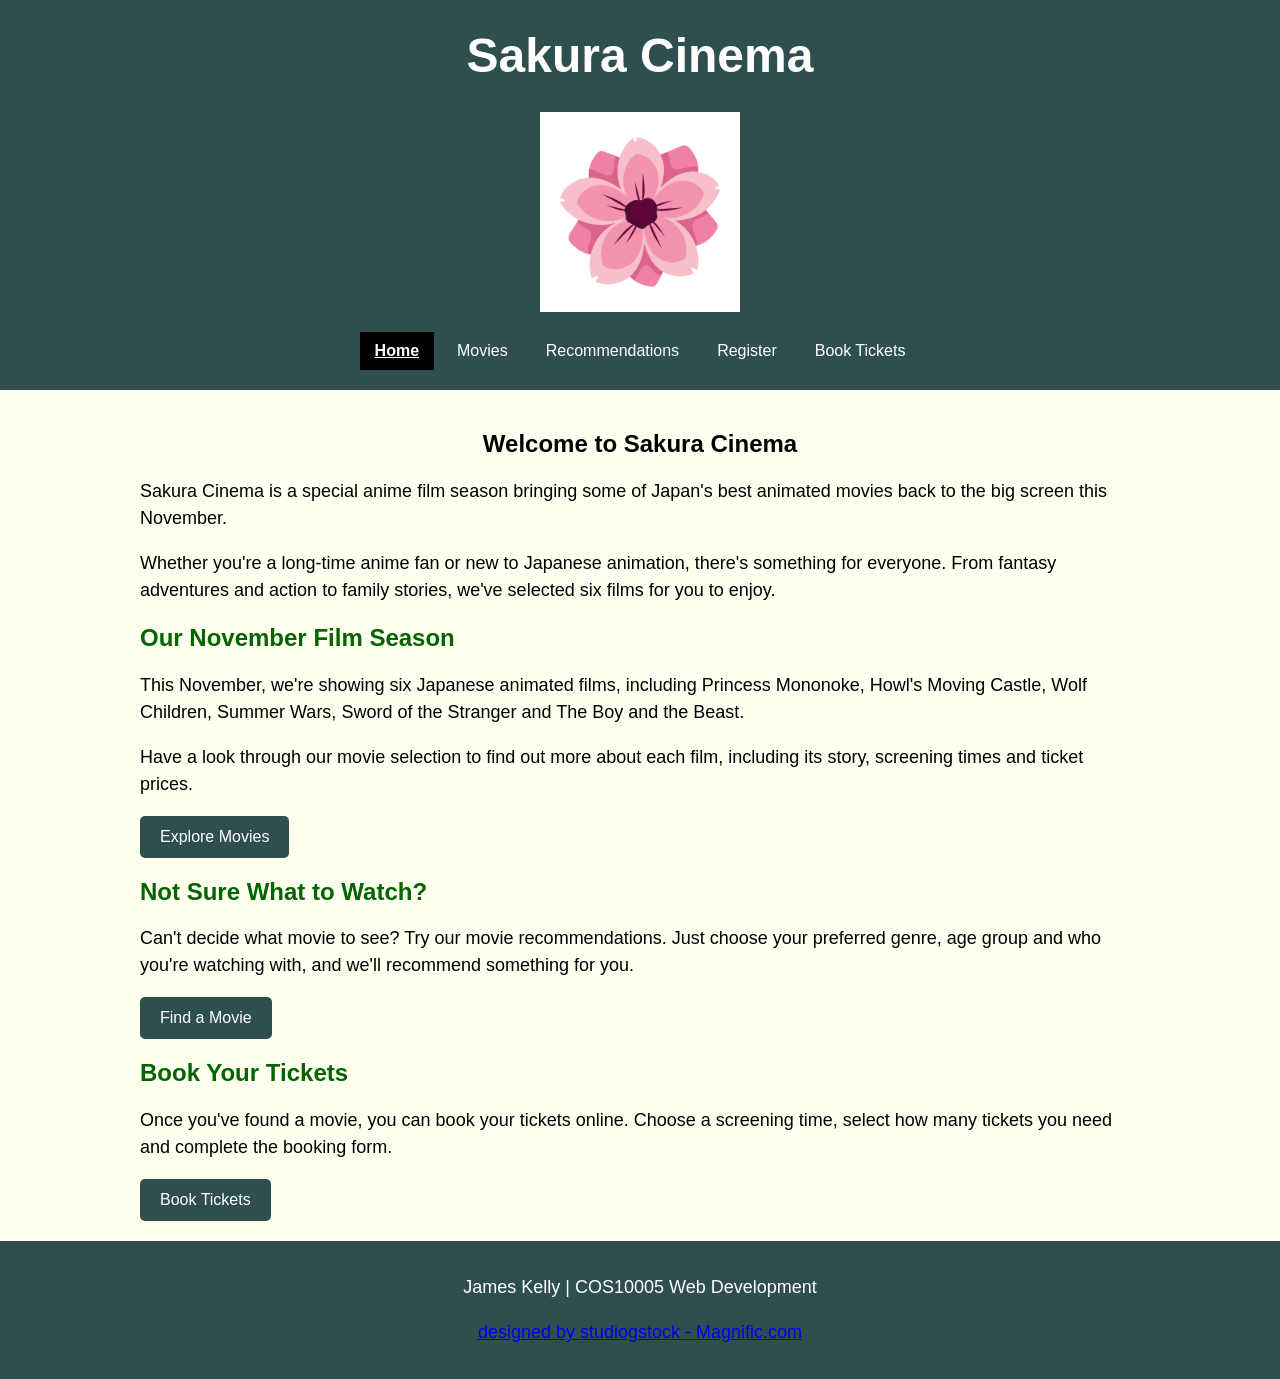
==== assignment2/index.html @ df80dbea "Add files via upload" ====
<!DOCTYPE html>
<html lang="en">
<head>
    <meta charset="UTF-8">
    <meta name="viewport" content="width=device-width, initial-scale=1.0">
    <title>Home | Sakura Cinema</title>
    <link rel="stylesheet" href="css/style.css">
    <script src="js/script.js" defer></script>
</head>

<body>
    <header>
        <p class="sitename">Sakura Cinema</p>

        <img class="cherryblossom"
             src="images/cherryblossom.jpg"
             alt="drawing of a pink cherry blossom">

        <nav aria-label="Main navigation">
            <a href="index.html" aria-current="page">Home</a>
            <a href="movies.html">Movies</a>
            <a href="recommend.html">Recommendations</a>
            <a href="register.html">Register</a>
            <a href="booking.html">Book Tickets</a>
        </nav>
    </header>

    <main>
        <section class="content">

            <h1>Welcome to Sakura Cinema</h1>

            <p>
                Sakura Cinema is a special anime film season
                bringing some of Japan's best animated movies
                back to the big screen this November.
            </p>

            <p>
                Whether you're a long-time anime fan or new to
                Japanese animation, there's something for everyone.
                From fantasy adventures and action to family stories,
                we've selected six films for you to enjoy.
            </p>

            <!-- November film season -->
            <h2>Our November Film Season</h2>

            <p>
                This November, we're showing six Japanese animated
                films, including Princess Mononoke, Howl's Moving
                Castle, Wolf Children, Summer Wars, Sword of the
                Stranger and The Boy and the Beast.
            </p>



            <p>
                Have a look through our movie selection to find out
                more about each film, including its story, screening
                times and ticket prices.
            </p>

            <a class="bookbutton" href="movies.html">
                Explore Movies
            </a>

            <!-- Recommendations -->
            <h2>Not Sure What to Watch?</h2>

            <p>
                Can't decide what movie to see? Try our movie
                recommendations. Just choose your preferred genre,
                age group and who you're watching with, and we'll
                recommend something for you.
            </p>

            <a class="bookbutton" href="recommend.html">
                Find a Movie
            </a>

            <!-- Ticket bookings -->
            <h2>Book Your Tickets</h2>

            <p>
                Once you've found a movie, you can book your tickets
                online. Choose a screening time, select how many
                tickets you need and complete the booking form.
            </p>

            <a class="bookbutton" href="booking.html">
                Book Tickets
            </a>

        </section>
    </main>

   
    <footer>
        <p>James Kelly | COS10005 Web Development</p>
        <p>
            <a href="https://www.magnific.com">
                designed by studiogstock - Magnific.com
            </a>
        </p>
    </footer>

</body>
</html>
---- assignment2/css/style.css ----
/* Main website styles */

/* keeps the header, main and footer underneath each other */
body {
    background-color: ivory;
    color: black;
    font-family: Arial, sans-serif;
    margin: 0;
    min-height: 100vh;
    display: flex;
    flex-direction: column;
}


/* Header and navigation */

header {
    background-color: darkslategray;
    color: white;
    padding: 20px;
    text-align: center;
}

/* makes the cinema name bigger and bold */
.sitename {
    font-size: 48px;
    font-weight: bold;
    margin: 0;
}

/* puts the links beside each other and lets them wrap */
nav {
    display: flex;
    justify-content: center;
    flex-wrap: wrap;
    gap: 8px;
}

nav a {
    color: white;
    text-decoration: none;
    padding: 10px 15px;
}

/* highlights links when using the mouse or keyboard */
nav a:hover,
nav a:focus {
    background-color: black;
    text-decoration: underline;
}

/* shows which page we are on */
nav a[aria-current="page"] {
    background-color: black;
    font-weight: bold;
    text-decoration: underline;
}


/* Main content */

/* fills the space between the header and footer */
main {
    padding: 20px;
    flex: 1;
}

/* keeps the content centred and stops it getting too wide */
.content {
    max-width: 1000px;
    margin: 0 auto;
}

h1 {
    text-align: center;
}

h2,
h3 {
    color: darkgreen;
}

p,
li {
    font-size: 18px;
    line-height: 1.5;
}

/* stops images getting wider than their container */
img {
    max-width: 100%;
    height: auto;
}


/* Footer */

footer {
    background-color: darkslategray;
    color: white;
    text-align: center;
    padding: 15px;
}


/* Cherry blossom */

/* blossom image used across the website */
.cherryblossom {
    display: block;
    width: 200px;
    margin: 20px auto;
    transition: transform 0.4s;
}

/* turns the blossom a little when the mouse is over it */
.cherryblossom:hover {
    transform: rotate(10deg);
}


/* All page styles are below this point */


/* HOME PAGE - index.html */
/* home introduction and image */


/* MOVIES PAGE - movies.html */
/* movie posters, details and booking links */

/* makes the movie booking links look like buttons */
.bookbutton {
    display: inline-block;
    background-color: darkslategray;
    color: white;
    padding: 12px 20px;
    text-decoration: none;
    border-radius: 5px;
}

/* changes the button colour when hovered over */
.bookbutton:hover,
.bookbutton:focus {
    background-color: black;
    text-decoration: underline;
}

/* space between each movie */
.movie {
    margin-bottom: 40px;
}

/* puts the poster beside the movie details */
.movielayout {
    display: flex;
    align-items: flex-start;
    gap: 30px;
}

/* keeps the movie posters the same width */
.movieimage {
    width: 350px;
    height: auto;
}

/* movie details use the remaining space */
.movieinfo {
    flex: 1;
    min-width: 0;
}


/* RECOMMENDATIONS PAGE - recommend.html */
/* recommendation form and movie results */

#recommendResult {
    max-width: 600px;
    margin: 25px auto;
}


/* REGISTER PAGE - register.html */
/* registration form and error messages */


/* BOOKING PAGE - booking.html */
/* booking form, ticket numbers and payment details */


/* FORM STYLING */
/* used for booking, registration and recommendations */

/* keeps all forms centred with fields underneath each other */
.bookingForm,
.registerForm,
.recommendForm {
    display: grid;
    gap: 10px;
    max-width: 600px;
    margin: 0 auto;
}

/* makes form inputs the same width */
.bookingForm input,
.bookingForm select,
.bookingForm textarea,
.registerForm input,
.registerForm select,
.recommendForm select {
    box-sizing: border-box;
    width: 100%;
    padding: 10px;
    font: inherit;
}

/* styles the form sections */
.bookingForm fieldset,
.registerForm fieldset {
    border: 1px solid darkslategray;
    padding: 15px;
}

/* puts ticket labels and numbers beside each other */
.ticketFields {
    display: grid;
    grid-template-columns: 1fr 1fr;
    gap: 10px;
    align-items: center;
}

/* ticket numbers on the right */
.ticketFields input[type="number"] {
    grid-column: 2;
}

/* keeps radio buttons and checkboxes small */
.bookingForm input[type="radio"],
.bookingForm input[type="checkbox"],
.registerForm input[type="radio"],
.registerForm input[type="checkbox"] {
    width: auto;
}

/* keeps radio buttons and checkboxes beside their text */
.bookingForm fieldset label,
.registerForm fieldset label,
.bookingForm > label:has(input[type="checkbox"]) {
    display: flex;
    align-items: center;
    gap: 8px;
}

/* shows payment details underneath the payment method */
#cardDetails:not([hidden]),
#voucherDetails:not([hidden]) {
    display: grid;
    gap: 10px;
}

/* keeps hidden payment details hidden */
#cardDetails[hidden],
#voucherDetails[hidden],
#recommendResult[hidden] {
    display: none;
}

/* styles buttons on all three forms */
.bookingForm button,
.registerForm button,
.recommendForm button {
    background-color: darkslategray;
    color: white;
    padding: 12px;
    border: 0;
    cursor: pointer;
    font: inherit;
}

/* changes buttons when hovered over */
.bookingForm button:hover,
.bookingForm button:focus,
.registerForm button:hover,
.registerForm button:focus,
.recommendForm button:hover,
.recommendForm button:focus {
    background-color: black;
    text-decoration: underline;
}

/* error messages */
.error {
    color: darkred;
}


/* TABLET STYLING */

/* changes for screens between 768px and 1023px */
@media screen and (min-width: 768px) and (max-width: 1023px) {
    main {
        padding: 15px;
    }
}


/* MOBILE STYLING */

/* changes for screens 767px or smaller */
@media screen and (max-width: 767px) {

    header {
        padding: 15px;
    }

    /* puts movie posters above details on phones */
    .movielayout {
        flex-direction: column;
        align-items: center;
    }

    /* smaller cinema name on phones */
    .sitename {
        font-size: 32px;
    }

    /* stacks navigation links */
    nav {
        flex-direction: column;
    }

    main {
        padding: 10px;
    }

    p,
    li {
        font-size: 16px;
    }

    /* allows forms to fit on mobile screens */
    .bookingForm,
    .registerForm,
    .recommendForm {
        width: 100%;
    }
}
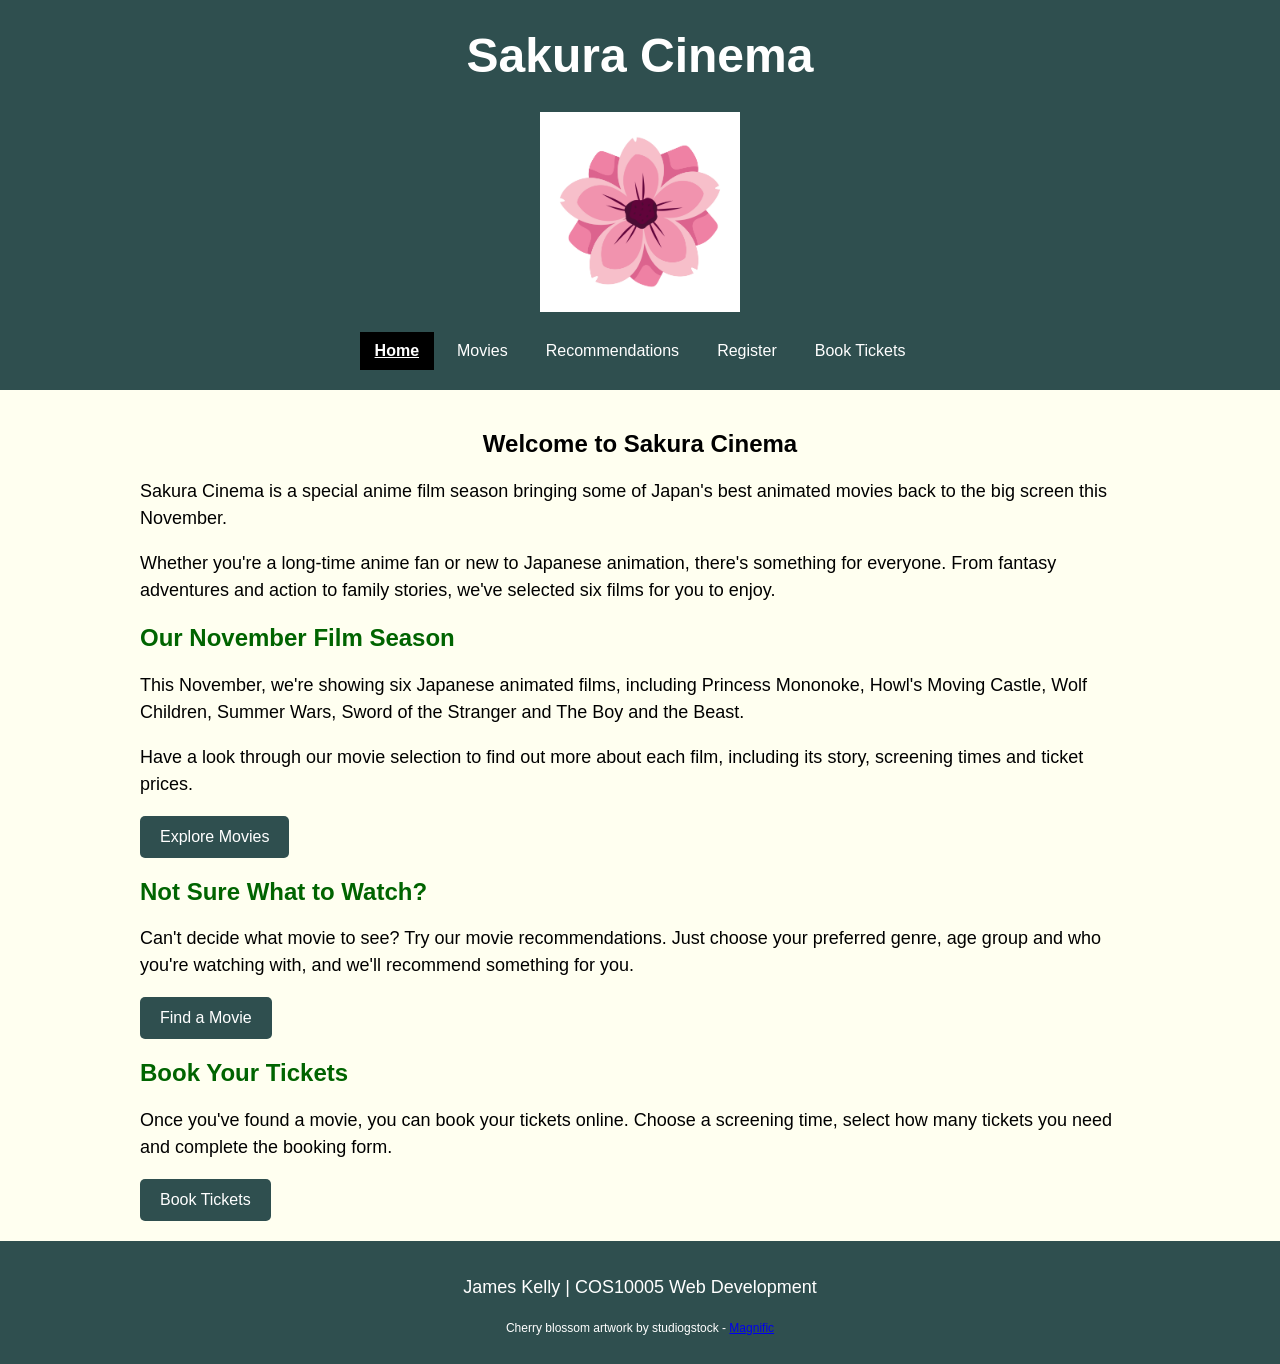
==== commit 9376492d: "updated scripts" ====
--- a/assignment2/index.html
+++ b/assignment2/index.html
@@ -99,10 +99,12 @@
    
     <footer>
         <p>James Kelly | COS10005 Web Development</p>
-        <p>
-            <a href="https://www.magnific.com">
-                designed by studiogstock - Magnific.com
-            </a>
+
+        <p class="imagecredit">
+        Cherry blossom artwork by studiogstock -
+        <a href="https://www.magnific.com">
+            Magnific
+        </a>
         </p>
     </footer>
 
--- a/assignment2/css/style.css
+++ b/assignment2/css/style.css
@@ -1,5 +1,5 @@
 
-/* Main website styles */
+/* main website styles */
 
 /* keeps the header, main and footer underneath each other */
 body {
@@ -13,7 +13,7 @@
 }
 
 
-/* Header and navigation */
+/* header and navigation */
 
 header {
     background-color: darkslategray;
@@ -29,7 +29,7 @@
     margin: 0;
 }
 
-/* puts the links beside each other and lets them wrap */
+/* puts the navigation links beside each other */
 nav {
     display: flex;
     justify-content: center;
@@ -37,6 +37,7 @@
     gap: 8px;
 }
 
+/* styles the navigation links */
 nav a {
     color: white;
     text-decoration: none;
@@ -58,7 +59,7 @@
 }
 
 
-/* Main content */
+/* main content */
 
 /* fills the space between the header and footer */
 main {
@@ -72,15 +73,18 @@
     margin: 0 auto;
 }
 
+/* centres the main page heading */
 h1 {
     text-align: center;
 }
 
+/* heading colours */
 h2,
 h3 {
     color: darkgreen;
 }
 
+/* paragraph and list text */
 p,
 li {
     font-size: 18px;
@@ -94,7 +98,7 @@
 }
 
 
-/* Footer */
+/* footer */
 
 footer {
     background-color: darkslategray;
@@ -103,8 +107,14 @@
     padding: 15px;
 }
 
-
-/* Cherry blossom */
+/* smaller text for image credits */
+.imagecredit {
+    font-size: 0.75rem;
+    margin-top: 5px;
+}
+
+
+/* cherry blossom image */
 
 /* blossom image used across the website */
 .cherryblossom {
@@ -114,23 +124,20 @@
     transition: transform 0.4s;
 }
 
-/* turns the blossom a little when the mouse is over it */
+/* turns the blossom when the mouse is over it */
 .cherryblossom:hover {
     transform: rotate(10deg);
 }
 
 
-/* All page styles are below this point */
-
-
-/* HOME PAGE - index.html */
-/* home introduction and image */
-
-
-/* MOVIES PAGE - movies.html */
-/* movie posters, details and booking links */
-
-/* makes the movie booking links look like buttons */
+/* home page - index.html */
+
+/* uses the main website styles above */
+
+
+/* movies page - movies.html */
+
+/* makes the booking links look like buttons */
 .bookbutton {
     display: inline-block;
     background-color: darkslategray;
@@ -147,12 +154,12 @@
     text-decoration: underline;
 }
 
-/* space between each movie */
+/* adds space between each movie */
 .movie {
     margin-bottom: 40px;
 }
 
-/* puts the poster beside the movie details */
+/* puts the movie poster beside the details */
 .movielayout {
     display: flex;
     align-items: flex-start;
@@ -172,27 +179,54 @@
 }
 
 
-/* RECOMMENDATIONS PAGE - recommend.html */
-/* recommendation form and movie results */
-
+/* recommendations page - recommend.html */
+
+/* centres the recommendation results */
 #recommendResult {
     max-width: 600px;
     margin: 25px auto;
 }
 
 
-/* REGISTER PAGE - register.html */
-/* registration form and error messages */
-
-
-/* BOOKING PAGE - booking.html */
-/* booking form, ticket numbers and payment details */
-
-
-/* FORM STYLING */
+/* register page - register.html */
+
+/* registration form uses the shared form styles below */
+
+
+/* booking page - booking.html */
+
+/* puts ticket labels and numbers beside each other */
+.ticketFields {
+    display: grid;
+    grid-template-columns: 1fr 1fr;
+    gap: 10px;
+    align-items: center;
+}
+
+/* puts ticket numbers on the right */
+.ticketFields input[type="number"] {
+    grid-column: 2;
+}
+
+/* shows payment details underneath the payment method */
+#cardDetails:not([hidden]),
+#voucherDetails:not([hidden]) {
+    display: grid;
+    gap: 10px;
+}
+
+/* keeps hidden payment details hidden */
+#cardDetails[hidden],
+#voucherDetails[hidden] {
+    display: none;
+}
+
+
+/* shared form styles */
+
 /* used for booking, registration and recommendations */
 
-/* keeps all forms centred with fields underneath each other */
+/* keeps forms centred with fields underneath each other */
 .bookingForm,
 .registerForm,
 .recommendForm {
@@ -222,19 +256,6 @@
     padding: 15px;
 }
 
-/* puts ticket labels and numbers beside each other */
-.ticketFields {
-    display: grid;
-    grid-template-columns: 1fr 1fr;
-    gap: 10px;
-    align-items: center;
-}
-
-/* ticket numbers on the right */
-.ticketFields input[type="number"] {
-    grid-column: 2;
-}
-
 /* keeps radio buttons and checkboxes small */
 .bookingForm input[type="radio"],
 .bookingForm input[type="checkbox"],
@@ -243,7 +264,7 @@
     width: auto;
 }
 
-/* keeps radio buttons and checkboxes beside their text */
+/* puts radio buttons and checkboxes beside their text */
 .bookingForm fieldset label,
 .registerForm fieldset label,
 .bookingForm > label:has(input[type="checkbox"]) {
@@ -252,21 +273,12 @@
     gap: 8px;
 }
 
-/* shows payment details underneath the payment method */
-#cardDetails:not([hidden]),
-#voucherDetails:not([hidden]) {
-    display: grid;
-    gap: 10px;
-}
-
-/* keeps hidden payment details hidden */
-#cardDetails[hidden],
-#voucherDetails[hidden],
+/* hides the recommendation result until it is needed */
 #recommendResult[hidden] {
     display: none;
 }
 
-/* styles buttons on all three forms */
+/* styles the form buttons */
 .bookingForm button,
 .registerForm button,
 .recommendForm button {
@@ -278,7 +290,7 @@
     font: inherit;
 }
 
-/* changes buttons when hovered over */
+/* changes the button colour when hovered over */
 .bookingForm button:hover,
 .bookingForm button:focus,
 .registerForm button:hover,
@@ -289,23 +301,24 @@
     text-decoration: underline;
 }
 
-/* error messages */
+/* shows error messages in red */
 .error {
     color: darkred;
 }
 
 
-/* TABLET STYLING */
+/* tablet styling */
 
 /* changes for screens between 768px and 1023px */
 @media screen and (min-width: 768px) and (max-width: 1023px) {
+
     main {
         padding: 15px;
     }
 }
 
 
-/* MOBILE STYLING */
+/* mobile styling */
 
 /* changes for screens 767px or smaller */
 @media screen and (max-width: 767px) {
@@ -314,32 +327,40 @@
         padding: 15px;
     }
 
-    /* puts movie posters above details on phones */
+    /* smaller cinema name on phones */
+    .sitename {
+        font-size: 32px;
+    }
+
+    /* stacks navigation links on phones */
+    nav {
+        flex-direction: column;
+    }
+
+    /* reduces space around the main content */
+    main {
+        padding: 10px;
+    }
+
+    /* makes paragraph and list text smaller */
+    p,
+    li {
+        font-size: 16px;
+    }
+
+    /* puts movie posters above the details */
     .movielayout {
         flex-direction: column;
         align-items: center;
     }
 
-    /* smaller cinema name on phones */
-    .sitename {
-        font-size: 32px;
-    }
-
-    /* stacks navigation links */
-    nav {
-        flex-direction: column;
-    }
-
-    main {
-        padding: 10px;
-    }
-
-    p,
-    li {
-        font-size: 16px;
-    }
-
-    /* allows forms to fit on mobile screens */
+    /* makes movie posters fit smaller screens */
+    .movieimage {
+        width: 100%;
+        max-width: 350px;
+    }
+
+    /* makes forms fit on smaller screens */
     .bookingForm,
     .registerForm,
     .recommendForm {
